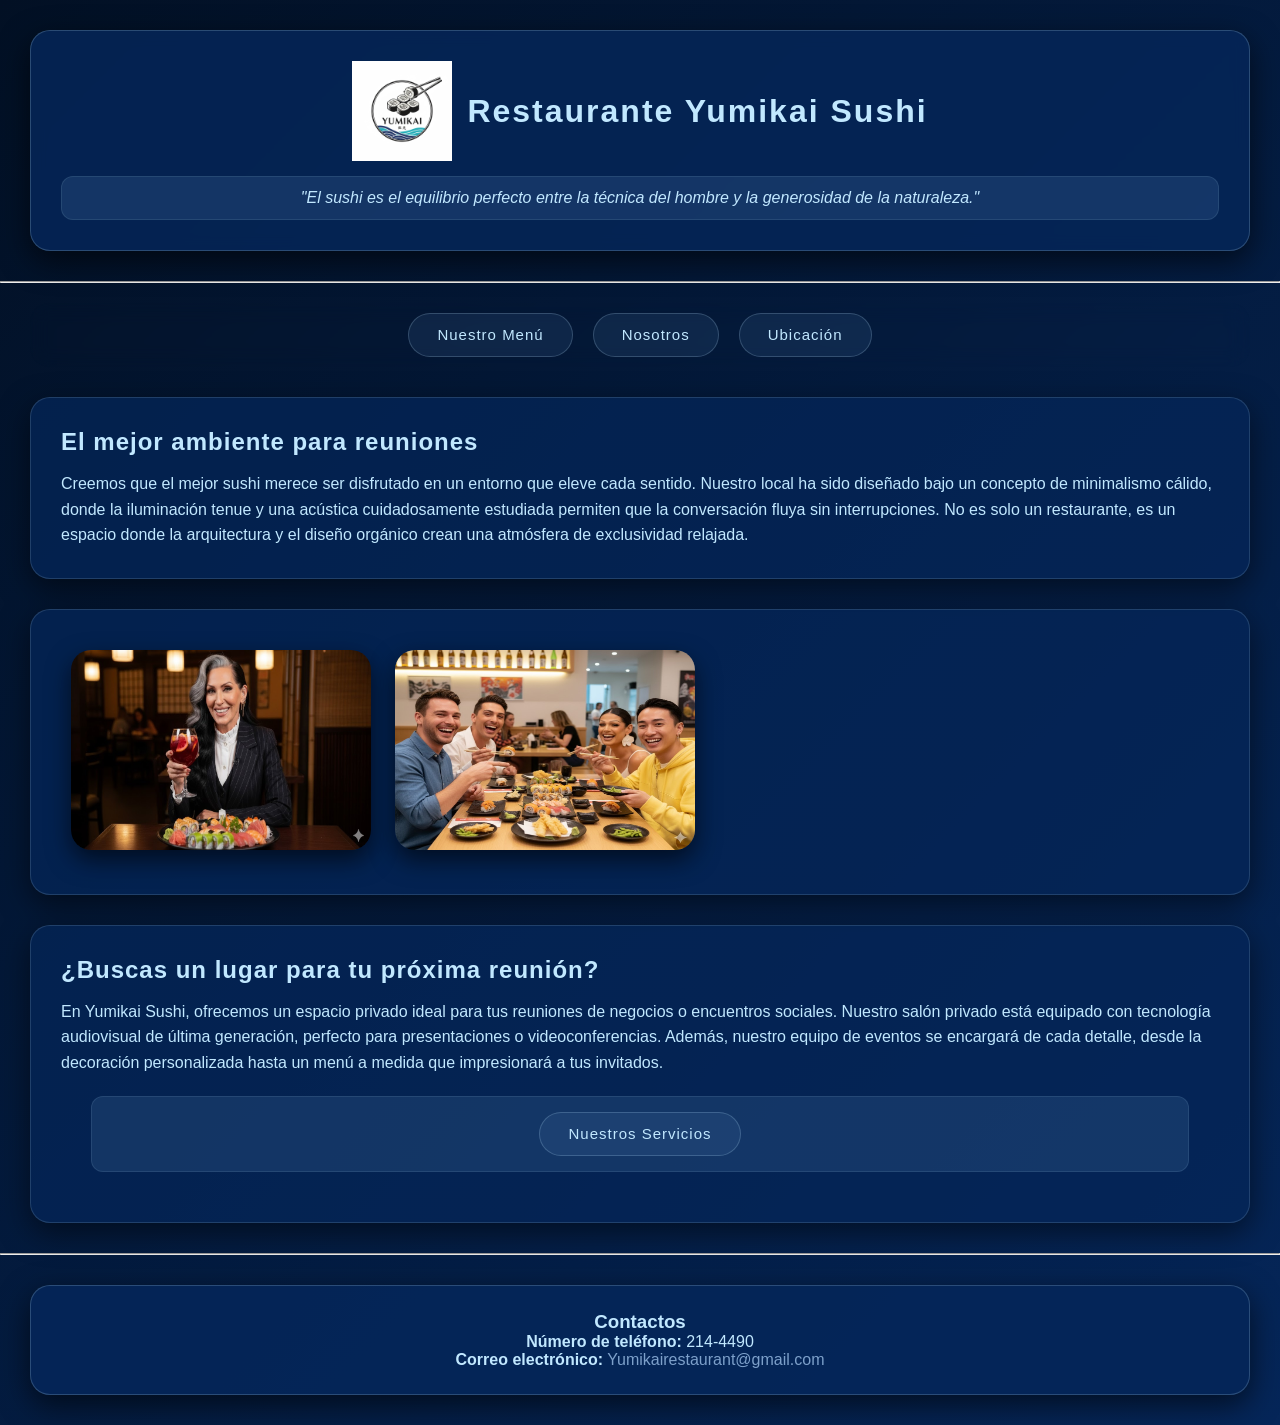
==== index.html @ bd81d246 "Final" ====
<!DOCTYPE html>
<html lang="es">
<head>
    <meta charset="UTF-8">
    <link rel="stylesheet" href="css/index.css">
   
    <title>Restaurante Yumikai Sushi</title>

</head>
<body>
    <div id="loader">
    <div class="loader-line"></div>
</div>

    <header>
        <h1> <img src="img/logoyumikai.jpeg" width="100" height="100"> Restaurante Yumikai Sushi </h1>
        <p><i>"El sushi es el equilibrio perfecto entre la técnica del hombre y la generosidad de la naturaleza."</i></p>
    </header>

    <hr>

 <nav id="navbar">
            <ul>
    
                <li><a href="menu.html">Nuestro Menú</a></li>
                <li><a href="nosotros.html">Nosotros</a></li>
                <li><a href="ubicacion.html">Ubicación</a></li>
               
            </ul>
        </nav>

    <section>
        <h2>El mejor ambiente para reuniones</h2>
        <p>
            Creemos que el mejor sushi merece ser disfrutado en un entorno que eleve cada sentido. 
            Nuestro local ha sido diseñado bajo un concepto de minimalismo cálido, donde la iluminación 
            tenue y una acústica cuidadosamente estudiada permiten que la conversación fluya sin interrupciones. 
            No es solo un restaurante, es un espacio donde la arquitectura y el diseño orgánico crean una 
            atmósfera de exclusividad relajada.
        </p>
    </section>

    <section>
        <img src="img/michellesushi.jpeg" width="300" height="200">
        <img src="img/amigossushi.jpeg" width="300" height="200">
    </section>

    <section>
        <h2>¿Buscas un lugar para tu próxima reunión?</h2>
        <p>
            En Yumikai Sushi, ofrecemos un espacio privado ideal para tus reuniones de negocios o encuentros sociales. 
            Nuestro salón privado está equipado con tecnología audiovisual de última generación, perfecto para presentaciones o videoconferencias. 
            Además, nuestro equipo de eventos se encargará de cada detalle, desde la decoración personalizada hasta un menú a medida que impresionará a tus invitados.
        <nav id="navbar">
            <ul>
                <li><a href="servicios.html">Nuestros Servicios</a></li>
            </ul>
        </nav>
      
    </section>

    <hr>

    <footer>
        <h3>Contactos</h3>
        <p><strong>Número de teléfono:</strong> 214-4490</p>
        <p><strong>Correo electrónico:</strong> <a href="mailto:Yumikairestaurant@gmail.com">Yumikairestaurant@gmail.com</a></p>
    </footer>
    

    <audio controls autoplay loop hidden> 
<source src="audio/river.mp3" type="audio/mpeg">
 </audio>

</body>
<button id="btnTop">↑</button>
<script src="js/index.js"></script>
</html>
---- css/index.css ----
*{
    margin:0;
    padding:0;
    box-sizing:border-box;
}


body{
    font-family: 'Segoe UI', sans-serif;
    background: linear-gradient(135deg, #021024, #052659);
    color:#C1E8FF;
}

header{
    background: rgba(5, 38, 89, 0.85);
    backdrop-filter: blur(8px);
    text-align:center;
    padding:30px;
    margin:30px;
    border-radius:20px;
    border:1px solid rgba(193,232,255,0.2);
    box-shadow:0 10px 30px rgba(0,0,0,0.6);
}

header h1{
    display:flex;
    justify-content:center;
    align-items:center;
    gap:15px;
    font-size:32px;
    letter-spacing:2px;
}

header p{
    margin-top:15px;
    padding:12px;
    background: rgba(84,131,179,0.2);
    border-radius:12px;
    font-style:italic;
    border:1px solid rgba(193,232,255,0.1);
}

/* ===== NAVBAR ===== */
#navbar{
    margin:20px 30px;
}

#navbar ul{
    list-style:none;
    display:flex;
    justify-content:center;
    flex-wrap:wrap;
    gap:20px;
}

#navbar li{
    background: rgba(84,131,179,0.15);
    padding:12px 28px;
    border-radius:30px;
    border:1px solid rgba(193,232,255,0.2);
    transition: all 0.4s ease;
}

#navbar a{
    text-decoration:none;
    color:#C1E8FF;
    font-size:15px;
    letter-spacing:1px;
    transition:0.3s;
}

/* Hover Premium */
#navbar li:hover{
    background:#5483B3;
    box-shadow:0 0 15px #7DA0CA;
    transform:translateY(-3px);
}

#navbar a:hover{
    font-weight:bold;
    text-decoration:underline;
}

/* ===== SECCIONES ===== */
section{
    background: rgba(5,38,89,0.75);
    margin:30px;
    padding:30px;
    border-radius:20px;
    border:1px solid rgba(193,232,255,0.15);
    box-shadow:0 10px 30px rgba(0,0,0,0.5);
    transition:0.4s;
}

section:hover{
    transform:translateY(-5px);
    box-shadow:0 15px 40px rgba(0,0,0,0.7);
}

section h2, section h3{
    margin-bottom:15px;
    letter-spacing:1px;
}

section p{
    line-height:1.6;
}

/* ===== LISTA SERVICIOS ===== */
section ul{
    margin-top:15px;
    padding:15px;
    background: rgba(84,131,179,0.2);
    border-radius:12px;
    border:1px solid rgba(193,232,255,0.1);
}

/* ===== IMÁGENES ===== */
section img{
    border-radius:20px;
    margin:10px;
    transition: all 0.5s ease;
    box-shadow:0 10px 25px rgba(0,0,0,0.6);
    
}

section img:hover{
    transform:scale(1.08);
    box-shadow:0 15px 35px rgba(125,160,202,0.6);
}

/* ===== FOOTER ===== */
footer{
    background: rgba(5,38,89,0.9);
    text-align:center;
    padding:25px;
    margin:30px;
    border-radius:20px;
    border:1px solid rgba(193,232,255,0.2);
    box-shadow:0 10px 30px rgba(0,0,0,0.6);
}

footer a{
    color:#7DA0CA;
    text-decoration:none;
}

footer a:hover{
    text-decoration:underline;
    font-weight:bold;
}

/* ===== RESPONSIVE ===== */
@media (max-width:768px){

    header h1{
        flex-direction:column;
        font-size:24px;
    }

    #navbar ul{
        flex-direction:column;
        align-items:center;
    }

    section{
        margin:20px;
        padding:20px;
    }

    section img{
        width:100%;
        height:auto;
    }
}
/* ===== LOADER ===== */
#loader{
    position:fixed;
    width:100%;
    height:100vh;
    background:#021024;
    display:flex;
    justify-content:center;
    align-items:center;
    z-index:9999;
    transition:opacity 0.8s ease;
}

.loader-line{
    width:200px;
    height:3px;
    background:#5483B3;
    animation:loading 1.5s infinite;
}

@keyframes loading{
    0%{transform:scaleX(0);}
    50%{transform:scaleX(1);}
    100%{transform:scaleX(0);}
}

/* ===== BOTÓN TOP ===== */
#btnTop{
    position:fixed;
    bottom:30px;
    right:30px;
    background:#052659;
    color:#C1E8FF;
    border:none;
    padding:12px 16px;
    border-radius:50%;
    cursor:pointer;
    display:none;
    box-shadow:0 0 15px #7DA0CA;
    transition:0.4s;
}

#btnTop:hover{
    background:#5483B3;
    transform:scale(1.1);
}
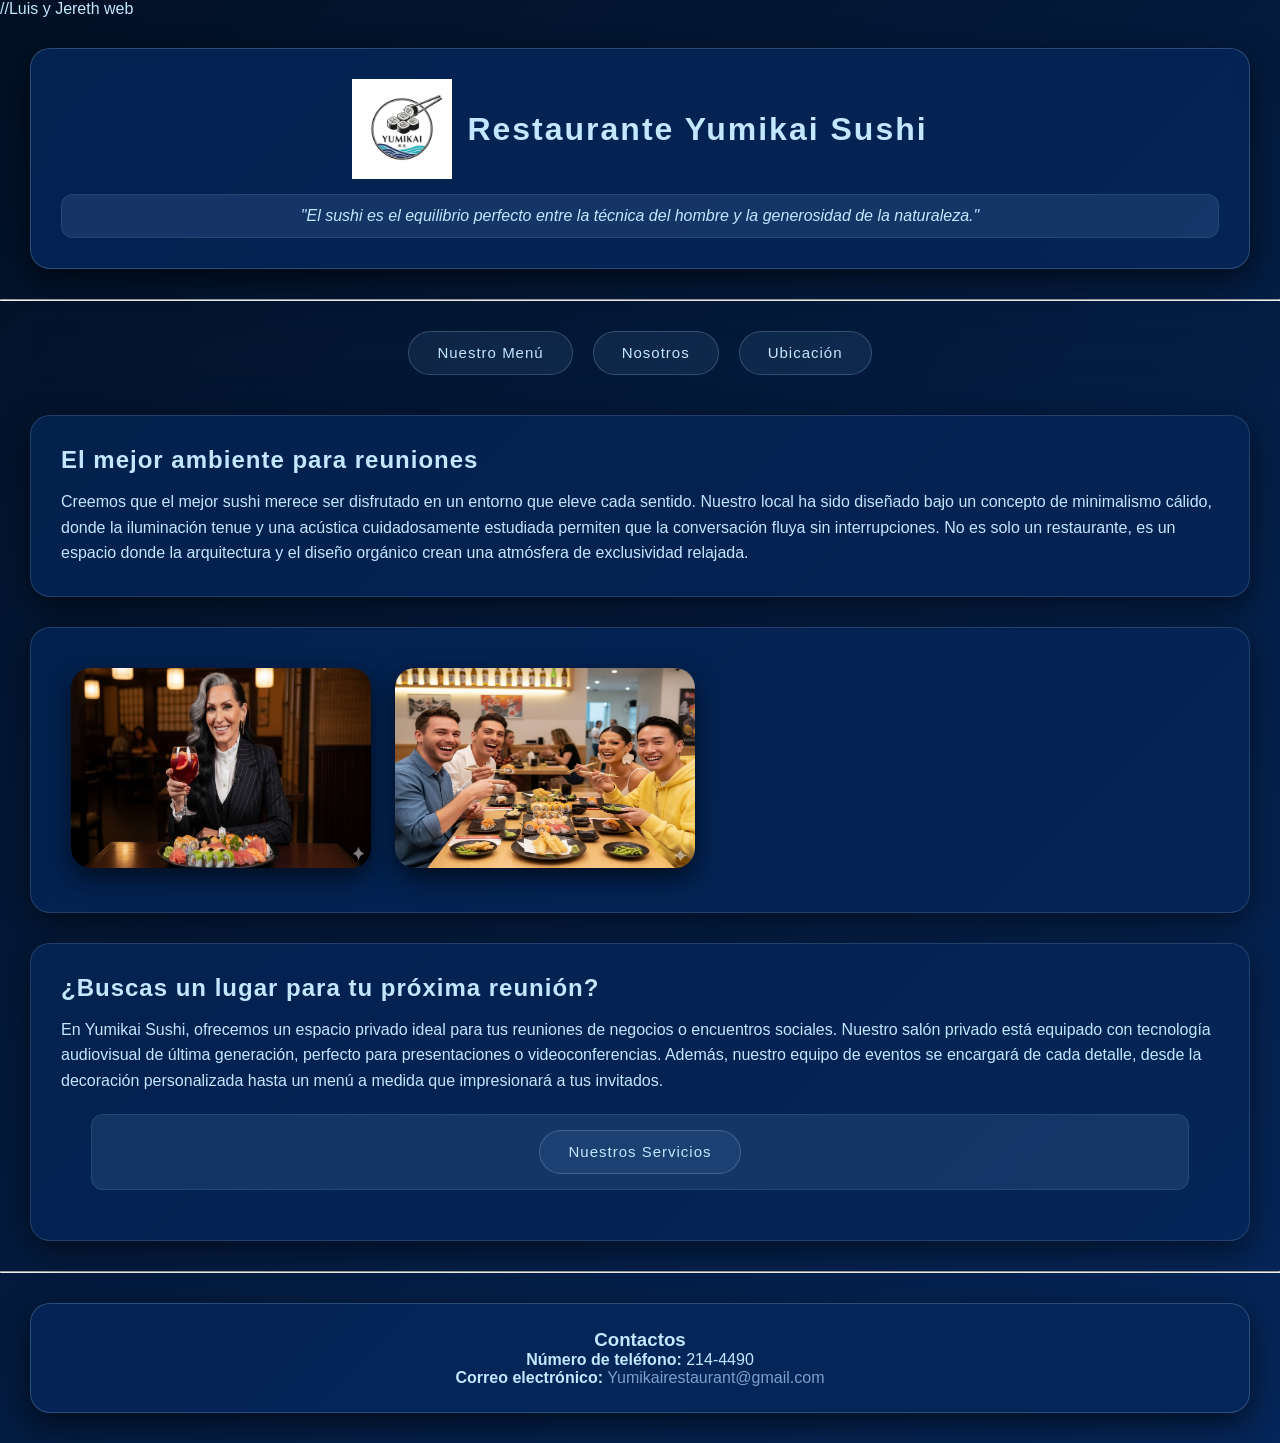
==== commit 189738ff: "Update index.html" ====
--- a/index.html
+++ b/index.html
@@ -5,7 +5,7 @@
     <link rel="stylesheet" href="css/index.css">
    
     <title>Restaurante Yumikai Sushi</title>
-
+//Luis y Jereth web
 </head>
 <body>
     <div id="loader">
@@ -75,4 +75,5 @@
 </body>
 <button id="btnTop">↑</button>
 <script src="js/index.js"></script>
-</html>+
+</html>
